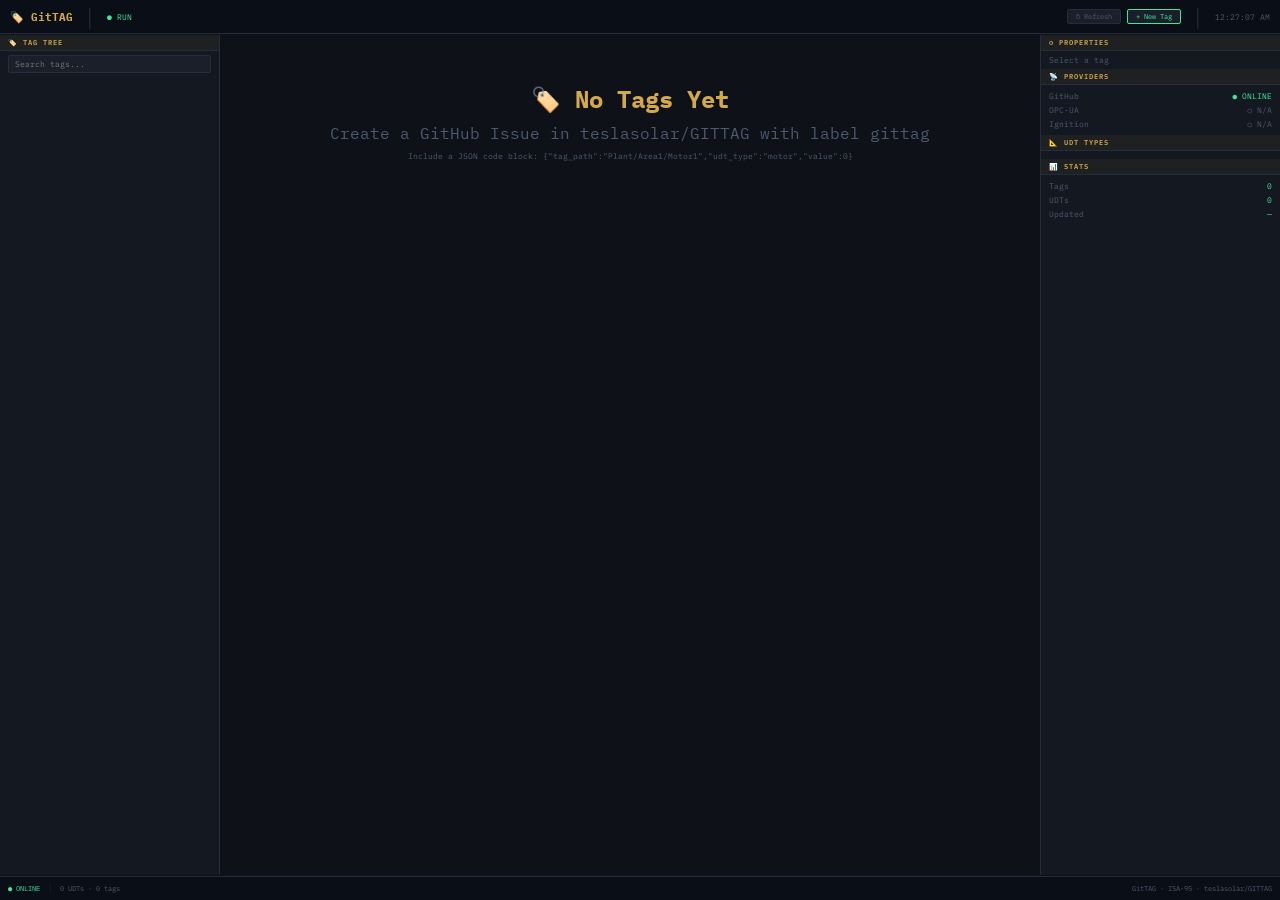
==== pages/index.html @ a4ef9684 "GitTAG: ISA-95 tag database for GitPLC/GitHMI/GitSCADA - ISA-95 namespace: enterprise → site → area " ====
<!DOCTYPE html>
<html><head>
<meta charset="utf-8">
<meta name="viewport" content="width=device-width,initial-scale=1">
<title>🏷️ GitTAG — Live</title>
<link rel="stylesheet" href="ui/style.css">
<link rel="stylesheet" href="ui/components.css">
</head>
<body>

<div class="H" id="header"></div>
<div class="W" id="west-dock"></div>
<div class="M" id="main-panel"></div>
<div class="E" id="east-dock"></div>
<div class="S" id="status-bar"></div>

<!-- engine -->
<script src="engine/tag-db.js"></script>
<script src="engine/udt-resolve.js"></script>
<script src="engine/search.js"></script>

<!-- editors -->
<script src="editors/inline.js"></script>

<!-- views -->
<script src="views/tree.js"></script>
<script src="views/browser.js"></script>
<script src="views/detail.js"></script>

<!-- boot -->
<script src="app.js"></script>
</body></html>
---- pages/ui/style.css ----
@import url('https://fonts.googleapis.com/css2?family=IBM+Plex+Mono:wght@400;600;700&display=swap');
:root {
  --bg:#0e1118; --card:#141820; --s2:#1a1f2a; --b:#252d3d;
  --t:#a0adc0; --t2:#4e5a70;
  --ok:#42e898; --wr:#f0a030; --er:#ff4466;
  --ig:#38b5f9; --ign:#d4a94a; --lav:#a080ff;
  --wh:#e8f0ff;
}
* { margin:0; box-sizing:border-box; font-family:'IBM Plex Mono',monospace; }
body { background:var(--bg); color:var(--t); height:100vh; overflow:hidden;
  display:grid; grid-template:'H H H'34px 'W M E'1fr 'S S S'24px / 220px 1fr 240px; gap:1px; }
.H { grid-area:H; background:#0a0e16; border-bottom:1px solid var(--b);
     display:flex; align-items:center; padding:0 10px; gap:6px; }
.W { grid-area:W; background:var(--card); border-right:1px solid var(--b); overflow-y:auto; font-size:8px; }
.M { grid-area:M; background:var(--bg); overflow:auto; padding:8px; }
.E { grid-area:E; background:var(--card); border-left:1px solid var(--b); overflow-y:auto; font-size:8px; }
.S { grid-area:S; background:#0a0e16; border-top:1px solid var(--b);
     display:flex; align-items:center; padding:0 8px; gap:4px; font-size:7px; }
---- pages/ui/components.css ----
.ph { font-size:7px; padding:3px 8px; color:var(--ign); letter-spacing:1px; font-weight:600;
      background:rgba(212,169,74,.05); border-bottom:1px solid var(--b); }
.tree-node { padding:2px 0 2px calc(var(--depth,0) * 12px + 8px); font-size:8px;
  cursor:pointer; border-left:2px solid transparent; transition:.12s; display:flex; align-items:center; gap:4px; }
.tree-node:hover { background:rgba(56,181,249,.04); }
.tree-node.on { background:rgba(56,181,249,.08); border-left-color:var(--ig); color:var(--wh); }
.tree-node .icon { width:12px; text-align:center; font-size:7px; }
.tag-card { background:var(--card); border:1px solid var(--b); border-radius:4px; padding:8px; margin:4px 0; }
.tag-card .name { font-size:9px; font-weight:700; color:var(--ig); }
.tag-card .type { font-size:7px; color:var(--ign); }
.tag-row { display:flex; justify-content:space-between; padding:2px 0; font-size:7.5px; }
.tag-row .k { color:var(--t2); } .tag-row .v { color:var(--ok); }
.quality { display:inline-block; width:6px; height:6px; border-radius:50%; }
.quality.good { background:var(--ok); } .quality.bad { background:var(--er); }
.quality.uncertain { background:var(--wr); }
.btn { background:var(--s2); border:1px solid var(--b); color:var(--t2); font-size:7px;
       padding:2px 8px; cursor:pointer; border-radius:2px; }
.btn:hover { border-color:var(--ig); color:var(--ig); }
.btn.primary { border-color:var(--ok); color:var(--ok); }
.input { background:var(--s2); border:1px solid var(--b); color:var(--wh);
  font-size:8px; padding:3px 6px; border-radius:2px; font-family:inherit; }
.input:focus { border-color:var(--ig); outline:none; }
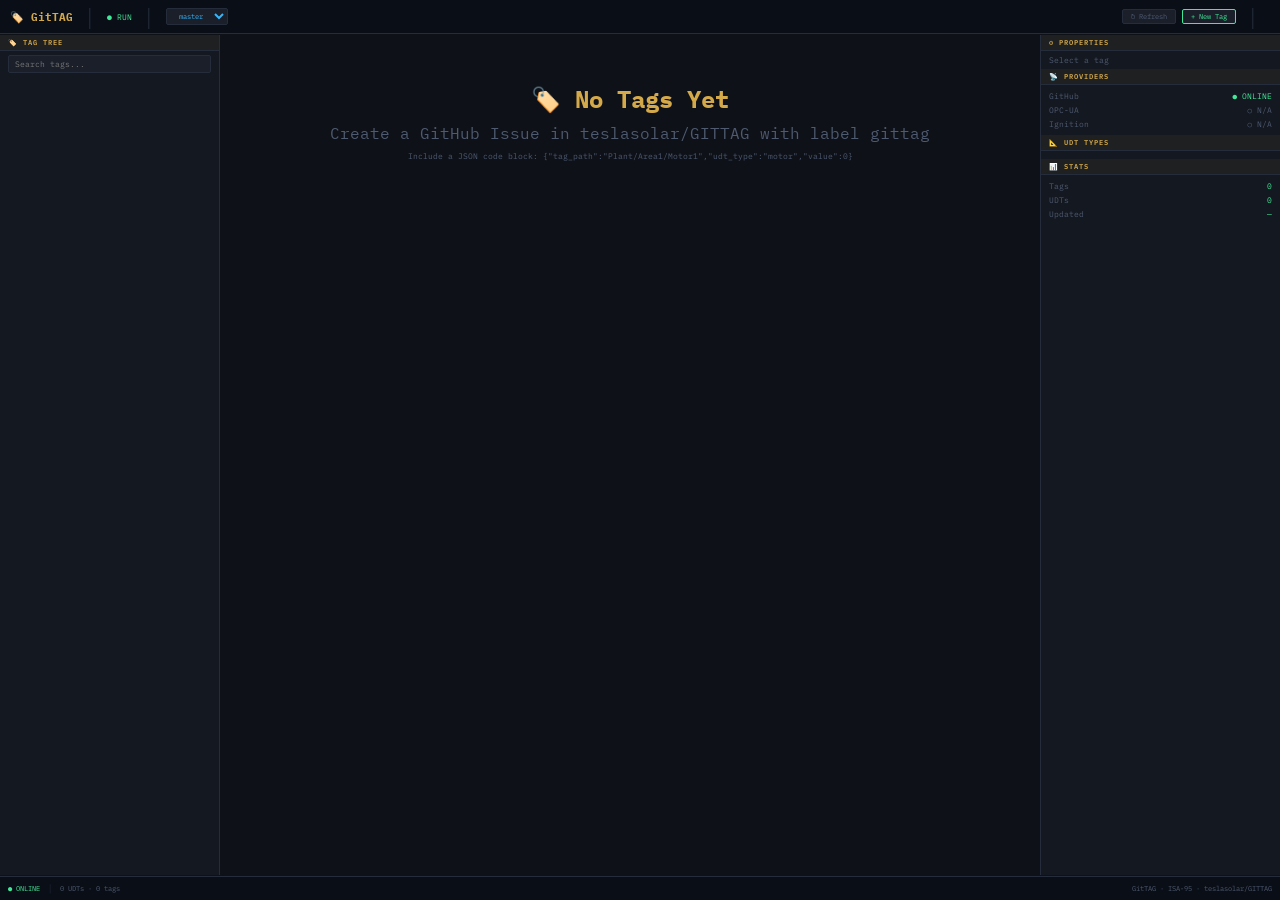
==== commit 8887cc0b: "Branch-per-tagdb: dynamic tag databases via branch+label routing - branch-db.js: create/switch/list " ====
--- a/pages/index.html
+++ b/pages/index.html
@@ -18,6 +18,7 @@
 <script src="engine/tag-db.js"></script>
 <script src="engine/udt-resolve.js"></script>
 <script src="engine/search.js"></script>
+<script src="engine/branch-db.js"></script>
 
 <!-- editors -->
 <script src="editors/inline.js"></script>
